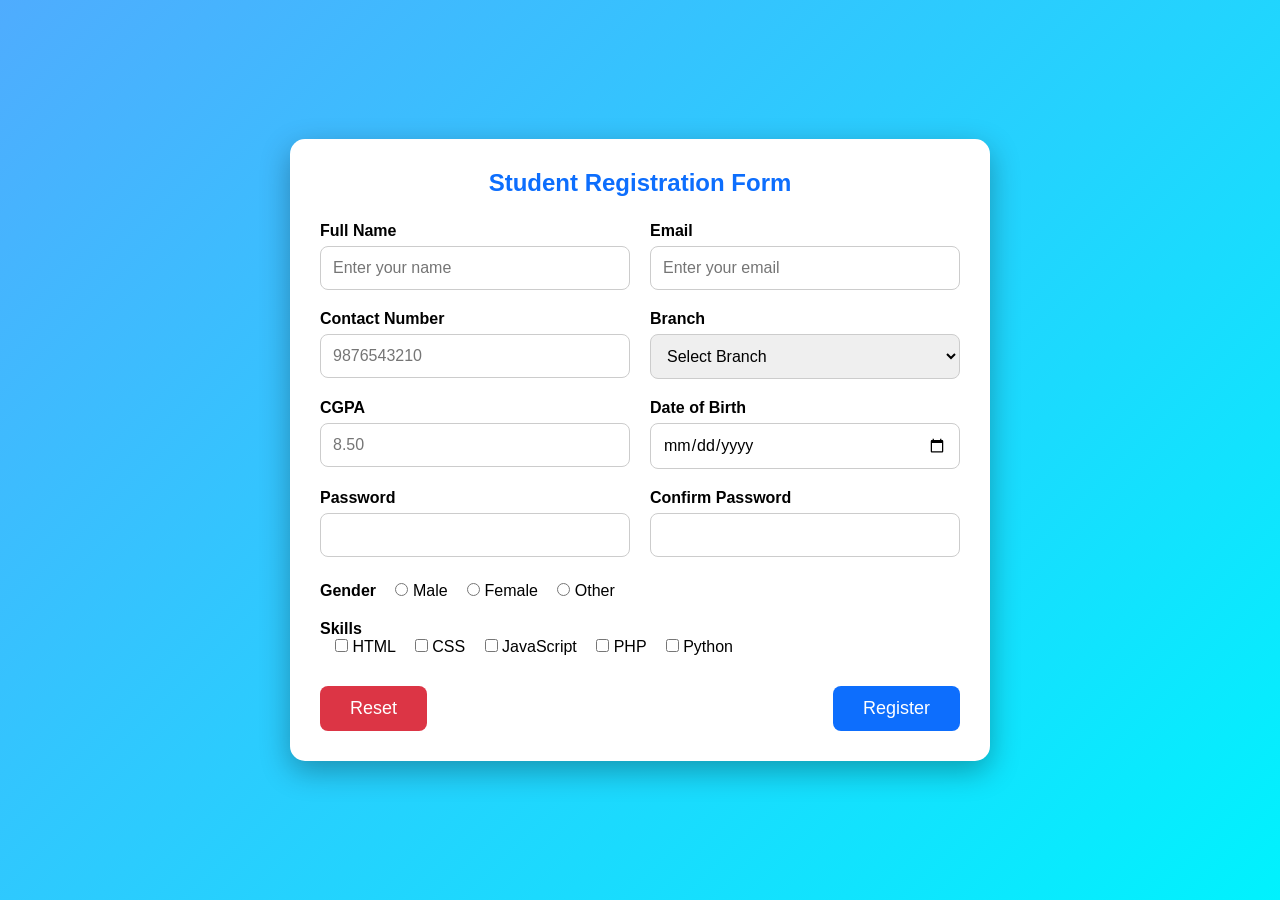
==== index.html @ a0c881db "Add files via upload" ====
<!DOCTYPE html>
<html lang="en">
<head>
<meta charset="UTF-8">
<meta name="viewport" content="width=device-width, initial-scale=1.0">
<title>Student Registration Form</title>

<link rel="stylesheet" href="style.css">

</head>
<body>

<div class="container">

<h2>Student Registration Form</h2>

<form action="registration.php" method="POST" onsubmit="return validateForm()">

<div class="row">

<div class="input-box">
<label>Full Name</label>
<input type="text" id="name" name="name" placeholder="Enter your name">
</div>

<div class="input-box">
<label>Email</label>
<input type="email" id="email" name="email" placeholder="Enter your email">
</div>

<div class="input-box">
<label>Contact Number</label>
<input type="tel" id="contact" name="contact" placeholder="9876543210">
</div>

<div class="input-box">
<label>Branch</label>

<select name="branch" id="branch">

<option value="">Select Branch</option>

<option>CSE</option>

<option>IT</option>

<option>AI & DS</option>

<option>ECE</option>

<option>Mechanical</option>

<option>Civil</option>

</select>

</div>

<div class="input-box">
<label>CGPA</label>
<input type="number" step="0.01" id="cgpa" name="cgpa" placeholder="8.50">
</div>

<div class="input-box">
<label>Date of Birth</label>
<input type="date" id="dob" name="dob">
</div>

<div class="input-box">
<label>Password</label>
<input type="password" id="password" name="password">
<small id="strength"></small>
</div>

<div class="input-box">
<label>Confirm Password</label>
<input type="password" id="confirmPassword" name="confirm_password">
<small id="match"></small>
</div>

</div>

<div class="gender">

<label>Gender</label>

<input type="radio" name="gender" value="Male"> Male

<input type="radio" name="gender" value="Female"> Female

<input type="radio" name="gender" value="Other"> Other

</div>

<div class="skills">

<label>Skills</label><br>

<input type="checkbox" name="skills[]" value="HTML"> HTML

<input type="checkbox" name="skills[]" value="CSS"> CSS

<input type="checkbox" name="skills[]" value="JavaScript"> JavaScript

<input type="checkbox" name="skills[]" value="PHP"> PHP

<input type="checkbox" name="skills[]" value="Python"> Python

</div>

<div class="buttons">

<button type="reset">Reset</button>

<button type="submit">Register</button>

</div>

</form>

</div>

<script src="script.js"></script>

</body>
</html>
---- style.css ----
*{
margin:0;
padding:0;
box-sizing:border-box;
font-family:Arial, Helvetica, sans-serif;
}

body{

background:linear-gradient(135deg,#4facfe,#00f2fe);

display:flex;

justify-content:center;

align-items:center;

min-height:100vh;

padding:30px;

}

.container{

width:700px;

background:white;

padding:30px;

border-radius:15px;

box-shadow:0 10px 30px rgba(0,0,0,.3);

}

h2{

text-align:center;

margin-bottom:25px;

color:#0d6efd;

}

.row{

display:grid;

grid-template-columns:repeat(2,1fr);

gap:20px;

}

.input-box{

display:flex;

flex-direction:column;

}

label{

font-weight:bold;

margin-bottom:6px;

}

input,select{

padding:12px;

border:1px solid #ccc;

border-radius:8px;

font-size:16px;

transition:.3s;

}

input:focus,select:focus{

outline:none;

border-color:#0d6efd;

box-shadow:0 0 8px rgba(13,110,253,.3);

}

.gender,.skills{

margin-top:20px;

}

.gender input,

.skills input{

margin-left:15px;

}

.buttons{

margin-top:30px;

display:flex;

justify-content:space-between;

}

button{

padding:12px 30px;

font-size:18px;

border:none;

border-radius:8px;

cursor:pointer;

transition:.3s;

}

button[type=submit]{

background:#0d6efd;

color:white;

}

button[type=submit]:hover{

background:#084298;

}

button[type=reset]{

background:#dc3545;

color:white;

}

button[type=reset]:hover{

background:#bb2d3b;

}

small{

font-weight:bold;

margin-top:5px;

}

@media(max-width:768px){

.row{

grid-template-columns:1fr;

}

.container{

width:100%;

}

.buttons{

flex-direction:column;

gap:15px;

}

button{

width:100%;

}

}
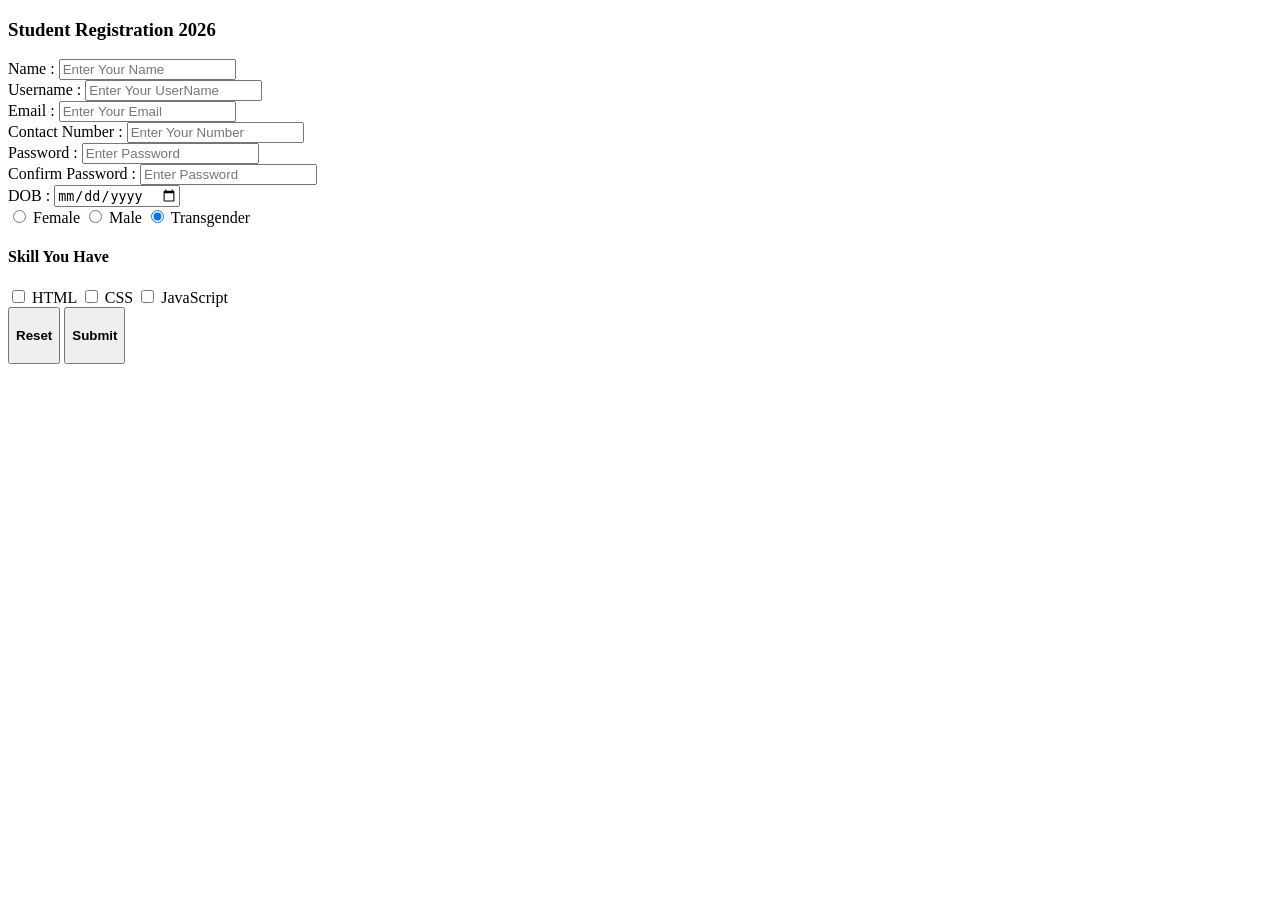
==== commit 6c3aaf52: "Add files via upload" ====
--- a/index.html
+++ b/index.html
@@ -1,126 +1,78 @@
 <!DOCTYPE html>
 <html lang="en">
 <head>
-<meta charset="UTF-8">
-<meta name="viewport" content="width=device-width, initial-scale=1.0">
-<title>Student Registration Form</title>
-
-<link rel="stylesheet" href="style.css">
-
+    <meta charset="UTF-8">
+    <meta name="viewport" content="width=device-width, initial-scale=1.0">
+    <title>Form page</title>
+    <link rel="stylesheet" href="style.css">
 </head>
 <body>
-
-<div class="container">
-
-<h2>Student Registration Form</h2>
-
-<form action="registration.php" method="POST" onsubmit="return validateForm()">
-
-<div class="row">
-
-<div class="input-box">
-<label>Full Name</label>
-<input type="text" id="name" name="name" placeholder="Enter your name">
-</div>
-
-<div class="input-box">
-<label>Email</label>
-<input type="email" id="email" name="email" placeholder="Enter your email">
-</div>
-
-<div class="input-box">
-<label>Contact Number</label>
-<input type="tel" id="contact" name="contact" placeholder="9876543210">
-</div>
-
-<div class="input-box">
-<label>Branch</label>
-
-<select name="branch" id="branch">
-
-<option value="">Select Branch</option>
-
-<option>CSE</option>
-
-<option>IT</option>
-
-<option>AI & DS</option>
-
-<option>ECE</option>
-
-<option>Mechanical</option>
-
-<option>Civil</option>
-
-</select>
-
-</div>
-
-<div class="input-box">
-<label>CGPA</label>
-<input type="number" step="0.01" id="cgpa" name="cgpa" placeholder="8.50">
-</div>
-
-<div class="input-box">
-<label>Date of Birth</label>
-<input type="date" id="dob" name="dob">
-</div>
-
-<div class="input-box">
-<label>Password</label>
-<input type="password" id="password" name="password">
-<small id="strength"></small>
-</div>
-
-<div class="input-box">
-<label>Confirm Password</label>
-<input type="password" id="confirmPassword" name="confirm_password">
-<small id="match"></small>
-</div>
-
-</div>
-
-<div class="gender">
-
-<label>Gender</label>
-
-<input type="radio" name="gender" value="Male"> Male
-
-<input type="radio" name="gender" value="Female"> Female
-
-<input type="radio" name="gender" value="Other"> Other
-
-</div>
-
-<div class="skills">
-
-<label>Skills</label><br>
-
-<input type="checkbox" name="skills[]" value="HTML"> HTML
-
-<input type="checkbox" name="skills[]" value="CSS"> CSS
-
-<input type="checkbox" name="skills[]" value="JavaScript"> JavaScript
-
-<input type="checkbox" name="skills[]" value="PHP"> PHP
-
-<input type="checkbox" name="skills[]" value="Python"> Python
-
-</div>
-
-<div class="buttons">
-
-<button type="reset">Reset</button>
-
-<button type="submit">Register</button>
-
-</div>
-
-</form>
-
-</div>
-
-<script src="script.js"></script>
-
+    
+    <div class="header">
+       <h3>
+     Student Registration 2026
+</h3>
+<form action="registation.php" method="POST" class="form">
+        <div class="input-box">
+        
+            <label >
+                Name :
+            <input type="text" id="txtname" name="fullname" required placeholder="Enter Your Name">
+            </label><br>
+             <label >
+                Username :
+            <input type="text" id="txtusername" name="username" placeholder="Enter Your UserName">
+            </label><br>
+            <label>
+                Email :
+                <input type="email" name="email" id="txtemail" required placeholder="Enter Your Email">
+            </label><br>
+            <label>Contact Number :
+                <input type="tel" name="Contact" id="txtnumber" required placeholder="Enter Your Number">
+            </label><br>
+            <label for="Password :">
+                Password :
+                <input type="password" name="password" minlength="8" id="password" required placeholder="Enter Password">
+            </label><br>
+            <label for="Confirm Password :">
+                Confirm Password :
+                <input type="password" name="confirm_password" minlength="8" id="Confirm- password" required placeholder="Enter Password">
+            
+            </label><br>
+            <label for="DOB">DOB :
+                <input type="date" name="dob" id="DOB" required placeholder="Enter DOB">
+            </label><br>
+            </div>
+            <label>
+                <input type="radio" id="check-female" name="Gender" checked>
+                <label for="check-female">Female</label>
+            </label>
+             <label>
+                <input type="radio" id="check-male" name="Gender" checked>
+                <label for="check-male">Male</label>
+            </label>
+             <label>
+                <input type="radio" id="check-transgender" name="Gender" checked>
+                <label for="check-transgender">Transgender</label>
+            </label><br>
+              <label>
+                <h4>Skill You Have</h4>
+                <!-- <input type="radio" id="check-skill" name="skill" checked>
+                <label for="check-skill">HTML</label>
+            </label>
+            <label>
+                <input type="radio" id="check-skill" name="skill" checked>
+                <label for="check-skill">CSS</label> -->
+                <input type="checkbox" name="skills[]"> HTML
+                <input type="checkbox" name="skills[]"> CSS
+                <input type="checkbox" name="skills[]"> JavaScript
+            </label><br>
+<button type="reset"><h4>Reset</h4></button>
+         <button type="submit"> <h4>Submit</h4></button>
+         
+        </form>
+        
+    </div>
+  
 </body>
 </html>
